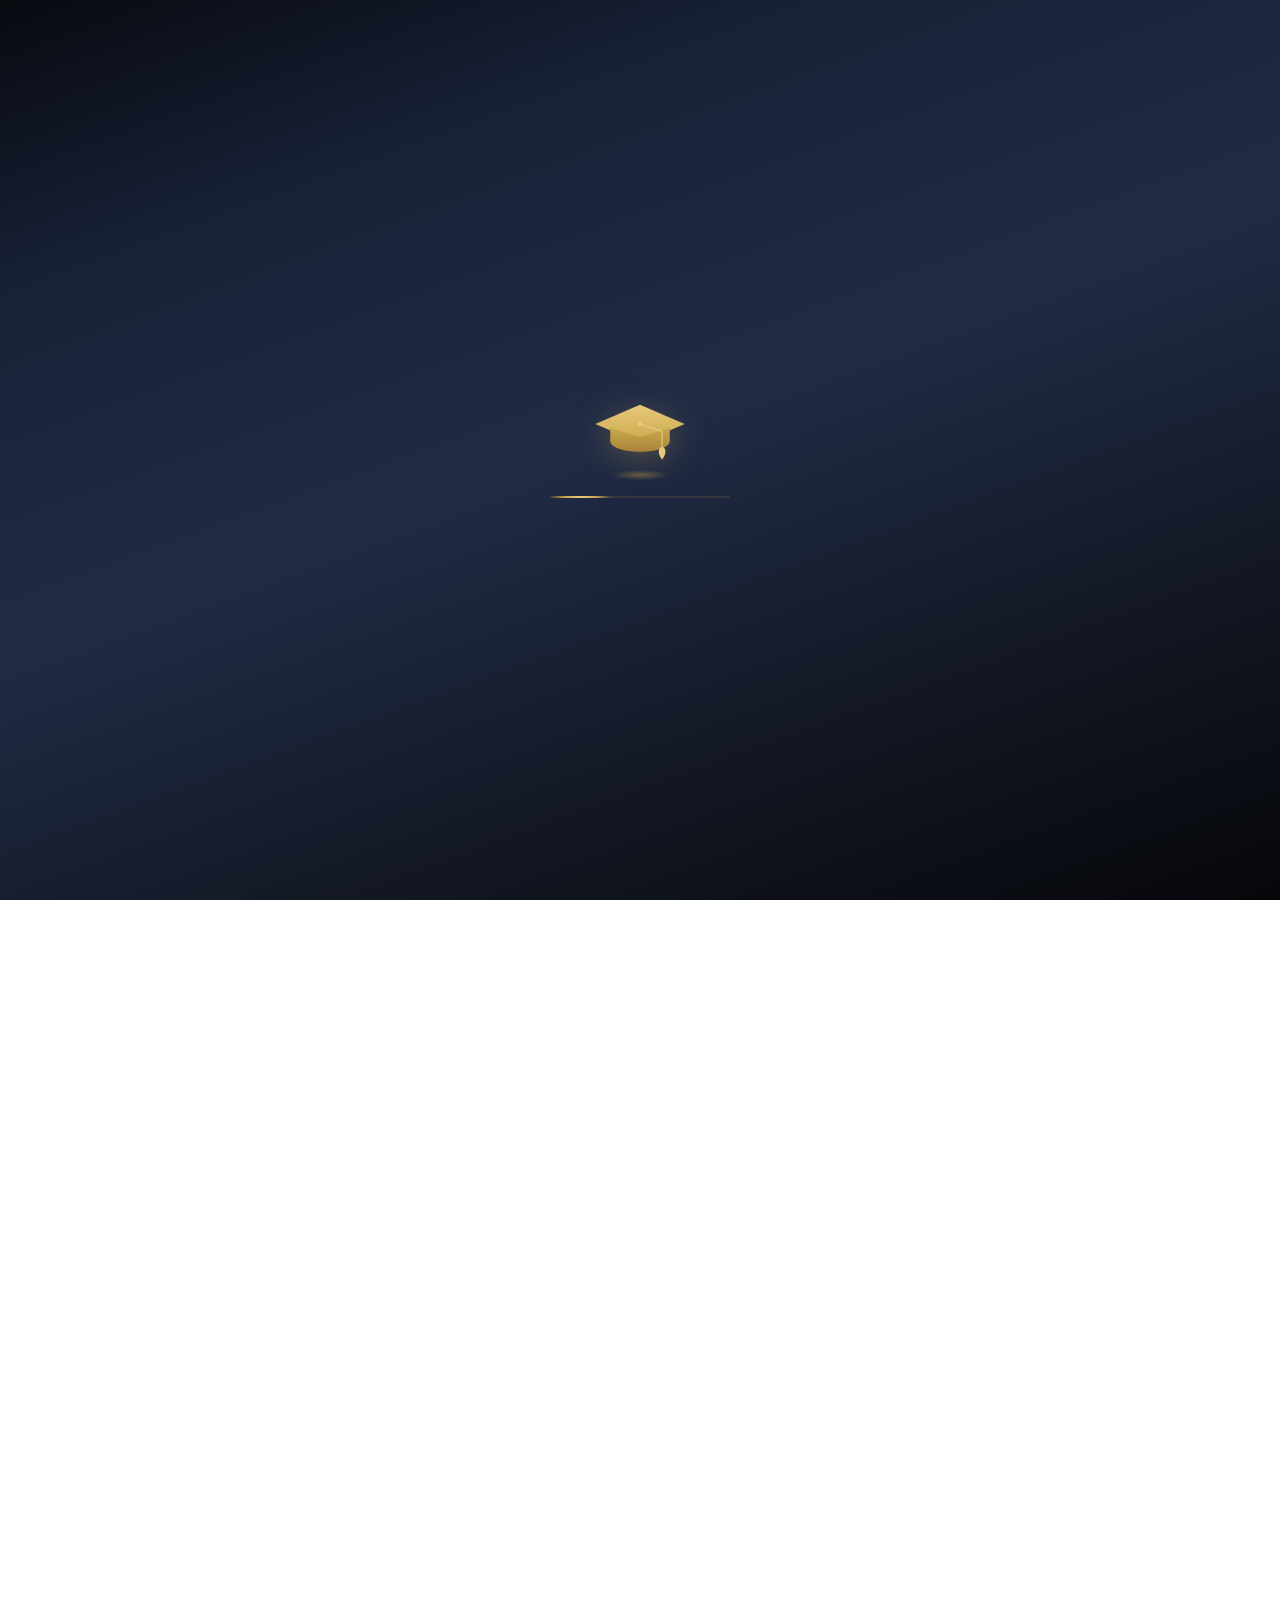
==== index.html @ 01c84d4c "Update index.html" ====
<!DOCTYPE html>
<html lang="en">
<head>
<meta charset="UTF-8">
<meta name="viewport" content="width=device-width, initial-scale=1.0">
<title>Appreciation Wall</title>
<style>
  @import url('https://fonts.googleapis.com/css2?family=Oswald:wght@400;600;700&family=Poppins:wght@300;400;500;600&family=Dancing+Script:wght@500;700&display=swap');

  *, *::before, *::after { box-sizing: border-box; margin: 0; padding: 0; }

  :root {
    --steel: #1a1e2e;
    --navy: #0d1117;
    --gold: #c9a84c;
    --gold-light: #e8c97a;
    --silver: #8a9bb0;
    --white: #f0f4f8;
    --card-bg: rgba(20, 26, 40, 0.85);
    --radius-card: 18px;
  }

  html { scroll-behavior: smooth; }

  #pageLoader {
    position: fixed;
    inset: 0;
    z-index: 9999;
    display: flex;
    align-items: center;
    justify-content: center;
    background: linear-gradient(160deg, #080a10 0%, #182137 22%, #202b46 48%, #121722 76%, #06070b 100%);
    transition: opacity 0.6s ease, visibility 0.6s ease;
  }

  #pageLoader.loader-hidden {
    opacity: 0;
    visibility: hidden;
    pointer-events: none;
  }

  .loader-cap-wrap {
    display: flex;
    flex-direction: column;
    align-items: center;
    gap: 30px;
    animation: loaderIn 0.7s cubic-bezier(0.22, 1, 0.36, 1) both;
  }

  @keyframes loaderIn {
    from { opacity: 0; transform: translateY(8px) scale(0.96); }
    to { opacity: 1; transform: translateY(0) scale(1); }
  }

  .loader-cap-stage {
    position: relative;
    display: flex;
    align-items: center;
    justify-content: center;
  }

  .loader-cap {
    width: clamp(64px, 10vw, 96px);
    height: auto;
    position: relative;
    z-index: 1;
    animation: capFloat 2.6s cubic-bezier(0.45, 0, 0.55, 1) infinite;
    filter: drop-shadow(0 6px 16px rgba(201,168,76,0.3));
  }

  .loader-cap-shadow {
    position: absolute;
    bottom: -14px;
    left: 50%;
    width: 56px;
    height: 10px;
    background: radial-gradient(ellipse, rgba(201,168,76,0.4) 0%, transparent 72%);
    transform: translateX(-50%);
    animation: shadowPulse 2.6s cubic-bezier(0.45, 0, 0.55, 1) infinite;
  }

  @keyframes capFloat {
    0%, 100% { transform: translateY(0); }
    50% { transform: translateY(-9px); }
  }

  @keyframes shadowPulse {
    0%, 100% { opacity: 0.55; transform: translateX(-50%) scale(1); }
    50% { opacity: 0.25; transform: translateX(-50%) scale(0.72); }
  }

  .loader-progress {
    width: clamp(130px, 18vw, 180px);
    height: 2px;
    border-radius: 2px;
    background: rgba(201,168,76,0.14);
    overflow: hidden;
    position: relative;
  }

  .loader-progress::after {
    content: '';
    position: absolute;
    top: 0;
    left: 0;
    height: 100%;
    width: 34%;
    border-radius: 2px;
    background: linear-gradient(90deg, transparent, var(--gold), var(--gold-light), var(--gold), transparent);
    box-shadow: 0 0 8px rgba(201,168,76,0.6);
    animation: progressSlide 1.6s cubic-bezier(0.65, 0, 0.35, 1) infinite;
  }

  @keyframes progressSlide {
    0% { left: -34%; }
    100% { left: 100%; }
  }

  @media (prefers-reduced-motion: reduce) {
    .loader-cap { animation: none; }
    .loader-cap-shadow { animation: none; }
    .loader-progress::after { animation: none; left: 0; width: 100%; }
  }

  body {
    font-family: 'Poppins', sans-serif;
    background: linear-gradient(160deg, #080a10 0%, #182137 22%, #202b46 48%, #121722 76%, #06070b 100%);
    background-attachment: fixed;
    min-height: 100vh;
    color: var(--white);
    overflow-x: hidden;
  }

  body::before {
    content: '';
    position: fixed;
    inset: 0;
    background:
      radial-gradient(ellipse 75% 50% at 50% 0%, rgba(201,168,76,0.22) 0%, transparent 60%),
      radial-gradient(ellipse 65% 55% at 10% 90%, rgba(60,90,150,0.45) 0%, transparent 65%),
      radial-gradient(ellipse 60% 50% at 95% 80%, rgba(180,130,45,0.20) 0%, transparent 65%),
      radial-gradient(ellipse 80% 40% at 50% 100%, rgba(6,7,11,0.75) 0%, transparent 70%);
    pointer-events: none;
    z-index: 0;
  }

  header {
    text-align: center;
    padding: 80px 20px 40px;
    position: relative;
    z-index: 1;
  }

  .header-eyebrow {
    font-family: 'Dancing Script', cursive;
    font-size: clamp(28px, 5vw, 40px);
    font-weight: 700;
    letter-spacing: 0.5px;
    color: var(--gold);
    text-transform: none;
    margin-bottom: 16px;
    opacity: 0;
  }

  body.content-ready .header-eyebrow {
    animation: fadeUp 0.8s ease forwards 0.1s;
  }

  header h1 {
    font-family: 'Poppins', sans-serif;
    font-size: clamp(2.8rem, 7vw, 5.5rem);
    font-weight: 700;
    letter-spacing: 2px;
    text-transform: uppercase;
    line-height: 1.05;
    color: var(--white);
    opacity: 0;
  }

  body.content-ready header h1 {
    animation: fadeUp 0.8s ease forwards 0.3s;
  }

  header h1 span {
    color: var(--gold);
    display: block;
  }

  .header-divider {
    width: min(320px, 70%);
    margin: 24px auto;
    opacity: 0;
  }

  body.content-ready .header-divider {
    animation: fadeUp 0.8s ease forwards 0.5s;
  }

  .header-divider svg {
    width: 100%;
    height: auto;
    display: block;
    overflow: visible;
  }

  .header-sub {
    font-size: 15px;
    color: var(--white);
    font-weight: 300;
    letter-spacing: 1px;
    max-width: 420px;
    margin: 0 auto;
    opacity: 0;
  }

  body.content-ready .header-sub {
    animation: fadeUp 0.8s ease forwards 0.7s;
  }

  .header-sub em {
    font-style: normal;
    font-weight: 600;
  }

  main {
    max-width: 780px;
    margin: 0 auto;
    padding: 20px 20px 100px;
    position: relative;
    z-index: 1;
  }

  .post-card {
    background: var(--card-bg);
    border: 1px solid rgba(201,168,76,0.18);
    border-radius: var(--radius-card);
    margin-bottom: 36px;
    overflow: hidden;
    backdrop-filter: blur(12px);
    -webkit-backdrop-filter: blur(12px);
    box-shadow: 0 8px 40px rgba(0,0,0,0.45), 0 1px 0 rgba(201,168,76,0.12) inset;
    opacity: 0;
    transform: translateY(40px);
    transition: opacity 0.65s ease, transform 0.65s ease, box-shadow 0.3s ease;
  }

  .post-card.visible {
    opacity: 1;
    transform: translateY(0);
  }

  .post-card:hover {
    box-shadow: 0 16px 60px rgba(0,0,0,0.55), 0 0 0 1px rgba(201,168,76,0.3), 0 1px 0 rgba(201,168,76,0.15) inset;
  }

  /* badge centered at top */
  .card-badge-wrap {
    display: flex;
    justify-content: center;
    padding: 18px 20px 14px;
    border-bottom: 1px solid rgba(255,255,255,0.06);
  }

  .card-badge {
    font-size: 12px;
    font-family: 'Poppins', sans-serif;
    letter-spacing: 2px;
    color: var(--gold);
    background: rgba(201,168,76,0.1);
    border: 1px solid rgba(201,168,76,0.25);
    padding: 6px 18px;
    border-radius: 20px;
    text-transform: uppercase;
  }

  .slideshow-wrap {
    position: relative;
    background: #0a0d14;
    overflow: hidden;
    aspect-ratio: 16/9;
  }

  @media (max-width: 480px) {
    .slideshow-wrap { aspect-ratio: 4/3; }
  }

  .slide {
    position: absolute;
    inset: 0;
    display: flex;
    align-items: center;
    justify-content: center;
    opacity: 0;
    transition: opacity 0.7s ease;
  }

  .slide.active { opacity: 1; }

  .slide-placeholder {
    width: 100%;
    height: 100%;
    display: flex;
    align-items: center;
    justify-content: center;
    flex-direction: column;
    gap: 10px;
    position: relative;
    overflow: hidden;
  }

  .slide-placeholder::before {
    content: '';
    position: absolute;
    inset: 0;
    background: linear-gradient(135deg, #1c2235 0%, #0f1520 50%, #1a2030 100%);
  }

  .slide-placeholder .upload-icon {
    position: relative;
    z-index: 1;
    width: 52px;
    height: 52px;
    opacity: 0.35;
  }

  .slide-placeholder .upload-label {
    position: relative;
    z-index: 1;
    font-size: 13px;
    color: var(--silver);
    opacity: 0.6;
    text-align: center;
    font-weight: 300;
  }

  .slide-placeholder img {
    position: absolute;
    inset: 0;
    width: 100%;
    height: 100%;
    object-fit: cover;
    opacity: 0;
    transition: opacity 0.4s ease;
  }

  .slide-placeholder img.loaded { opacity: 1; }

  .slide-btn {
    position: absolute;
    top: 50%;
    transform: translateY(-50%);
    z-index: 5;
    background: rgba(13,17,23,0.55);
    border: 1.5px solid #ffd97a;
    color: #ffd97a;
    width: 30px;
    height: 30px;
    border-radius: 50%;
    display: flex;
    align-items: center;
    justify-content: center;
    cursor: pointer;
    opacity: 0.9;
    transition: background 0.2s, border-color 0.2s, transform 0.2s, box-shadow 0.2s, opacity 0.2s;
    backdrop-filter: blur(3px);
    box-shadow: 0 0 10px rgba(255,217,122,0.45), 0 2px 8px rgba(0,0,0,0.5);
  }

  .slide-btn:hover {
    background: rgba(201,168,76,0.35);
    border-color: #ffe6a3;
    color: #ffe6a3;
    opacity: 1;
    box-shadow: 0 0 14px rgba(255,217,122,0.7), 0 2px 8px rgba(0,0,0,0.5);
    transform: translateY(-50%) scale(1.1);
  }

  .slide-btn.prev { left: 6px; }
  .slide-btn.next { right: 6px; }

  .slide-btn svg { width: 13px; height: 13px; fill: none; stroke: currentColor; stroke-width: 2.5; stroke-linecap: round; stroke-linejoin: round; }

  /* dots centered at bottom */
  .dots {
    position: absolute;
    bottom: 12px;
    left: 50%;
    transform: translateX(-50%);
    display: flex;
    gap: 6px;
    z-index: 5;
  }

  .dot {
    width: 6px;
    height: 6px;
    border-radius: 50%;
    background: rgba(232,201,122,0.4);
    border: 1px solid rgba(13,17,23,0.45);
    cursor: pointer;
    transition: background 0.2s, transform 0.2s, opacity 0.2s;
    padding: 0;
    box-shadow: 0 0 3px rgba(0,0,0,0.45);
  }

  .dot.active {
    background: var(--gold);
    transform: scale(1.3);
  }

  .file-input-overlay {
    display: none; /* hidden; triggered programmatically per empty slot */
  }

  /* clickable upload area only on empty placeholder slots */
  .slide-placeholder.empty {
    cursor: pointer;
  }

  .slide-placeholder.empty:hover::after {
    content: '';
    position: absolute;
    inset: 0;
    background: rgba(201,168,76,0.06);
    pointer-events: none;
  }

  /* caption area — no label, no actions */
  .caption-area {
    padding: 20px 22px 22px;
  }

  .caption-text {
    font-size: 15px;
    line-height: 1.75;
    color: var(--white);
    font-weight: 300;
    min-height: 44px;
  }

  .caption-text:empty::before {
    content: attr(data-placeholder);
    color: var(--silver);
    opacity: 0.45;
    pointer-events: none;
  }

  @keyframes fadeUp {
    from { opacity: 0; transform: translateY(20px); }
    to { opacity: 1; transform: translateY(0); }
  }

  footer {
    text-align: center;
    padding: 40px 20px 60px;
    position: relative;
    z-index: 1;
  }

  .footer-line {
    width: 1px;
    height: 40px;
    background: linear-gradient(to bottom, transparent, rgba(201,168,76,0.3), transparent);
    margin: 0 auto 16px;
  }

  .footer-text {
    font-size: 12px;
    letter-spacing: 3px;
    text-transform: uppercase;
    color: var(--silver);
    opacity: 0.4;
    font-family: 'Poppins', sans-serif;
  }

  .back-to-top {
    position: fixed;
    bottom: 28px;
    right: 28px;
    width: 48px;
    height: 48px;
    border-radius: 50%;
    background: rgba(20,26,40,0.9);
    border: 1px solid rgba(201,168,76,0.4);
    color: var(--gold-light);
    display: flex;
    align-items: center;
    justify-content: center;
    cursor: pointer;
    z-index: 50;
    backdrop-filter: blur(8px);
    -webkit-backdrop-filter: blur(8px);
    box-shadow: 0 6px 24px rgba(0,0,0,0.5);
    opacity: 0;
    visibility: hidden;
    transform: translateY(12px);
    transition: opacity 0.3s ease, transform 0.3s ease, background 0.2s ease, border-color 0.2s ease, visibility 0.3s;
  }

  .back-to-top.visible {
    opacity: 1;
    visibility: visible;
    transform: translateY(0);
  }

  .back-to-top:hover {
    background: rgba(201,168,76,0.18);
    border-color: var(--gold);
    transform: translateY(-3px);
  }

  .back-to-top svg {
    width: 20px;
    height: 20px;
    fill: none;
    stroke: currentColor;
    stroke-width: 2.5;
    stroke-linecap: round;
    stroke-linejoin: round;
  }

  @media (max-width: 480px) {
    .back-to-top {
      bottom: 18px;
      right: 18px;
      width: 44px;
      height: 44px;
    }
  }
</style>
</head>
<body>

<div id="pageLoader" aria-hidden="true">
  <div class="loader-cap-wrap">
    <div class="loader-cap-stage">
      <div class="loader-cap-shadow"></div>
      <svg class="loader-cap" viewBox="0 0 200 136" xmlns="http://www.w3.org/2000/svg">
        <defs>
          <linearGradient id="capGrad" x1="0" y1="0" x2="0" y2="1">
            <stop offset="0%" stop-color="var(--gold-light)"/>
            <stop offset="100%" stop-color="var(--gold)"/>
          </linearGradient>
          <linearGradient id="capGradSoft" x1="0" y1="0" x2="0" y2="1">
            <stop offset="0%" stop-color="var(--gold)"/>
            <stop offset="100%" stop-color="#a9843a"/>
          </linearGradient>
        </defs>
        <!-- Mortarboard top -->
        <polygon points="100,8 193,48 100,88 7,48" fill="url(#capGrad)"/>
        <!-- Underside of board -->
        <path d="M38,56 L38,84 C38,96 65,106 100,106 C135,106 162,96 162,84 L162,56 L100,76 Z" fill="url(#capGradSoft)"/>
        <!-- Button on top -->
        <circle cx="100" cy="48" r="5" fill="var(--gold-light)"/>
        <!-- Tassel cord -->
        <path d="M100,48 L146,63 L146,96" fill="none" stroke="var(--gold-light)" stroke-width="2.5" stroke-linecap="round"/>
        <!-- Tassel tail -->
        <path d="M146,96 C142,96 139,100 139,105 C139,113 146,122 146,122 C146,122 153,113 153,105 C153,100 150,96 146,96 Z" fill="var(--gold-light)"/>
      </svg>
    </div>
    <div class="loader-progress"></div>
  </div>
</div>

<header>
	<p class="header-eyebrow">
    ‎I would like to express my deepest gratitude:
	</p>
  <div class="header-divider">
    <svg viewBox="0 0 750 70" xmlns="http://www.w3.org/2000/svg">
      <g id="dividerLeft">
        <polygon points="0,35 15,27 30,35 15,43" fill="var(--gold)"/>
        <line x1="30" y1="35" x2="260" y2="35" stroke="var(--gold)" stroke-width="2.2"/>
        <path d="M260,35 C274,18 298,14 320,19 C338,23 355,27 373,33
                 C355,30 340,32 320,29 C299,26 276,27 260,35 Z" fill="var(--gold)"/>
        <path d="M268,38 C276,45 284,42 282,35 C280,30 273,30 271,34" fill="none" stroke="var(--gold)" stroke-width="1.4" stroke-linecap="round"/>
      </g>
      <use href="#dividerLeft" transform="translate(750,0) scale(-1,1)"/>
      <path d="M375,44 L378,50 L375,56 L372,50 Z" fill="var(--gold-light)"/>
    </svg>
  </div>
	<p class="header-sub">
	To my <em>parents</em>, for their relentless efforts and sacrifices to provide.
	</p>

	<br>

	<p class="header-sub">
	To my <em>tita Tita</em> and <em>ate Klarisse</em>, for the laptop and support that helped me get through college.
	</p>

	<br>

	<p class="header-sub">
	To my <em>ate Bea</em>, for the semestral allowance and support.
	</p>

	<br>

	<p class="header-sub">
	To my <em>family, friends, instructors/mentors, OJT supervisors/colleagues</em>, and <em>alma mater</em>, for making my college life bearable and full of wisdom.
	</p>

	<br>

	<p class="header-sub">
	Lastly, to the <em>legislators</em> and <em>taxpayers</em> who made Republic Act No. 10931 possible.
	</p>
		
	<br>

	<p class="header-sub">
	This wouldn't be this without you.
	</p>
  
</header>

<main id="cards-container"></main>

<button class="back-to-top" id="backToTop" aria-label="Back to top">
  <svg viewBox="0 0 24 24"><line x1="12" y1="19" x2="12" y2="5"/><polyline points="5 12 12 5 19 12"/></svg>
</button>

<script>
// ─────────────────────────────────────────────────────────────────
//  HOW TO ADD YOUR OWN PHOTOS
//  Put your image files in the SAME folder as this HTML file, then
//  list the filenames inside the "photos" array for each card.
//  Empty string "" = tap-to-upload placeholder slot.
// ─────────────────────────────────────────────────────────────────
const postsData = [
  {
    badge: 'Student Council Family',
    photos: ['sets.jpeg', 'acets.jpeg'],
    caption: 'Grateful to be part of SETS and ACETS, thank you sa tiwala',
  },
  {
    badge: 'TTEC Family',
    photos: ['ttc1.jpg', 'ttec.jpeg'],
    caption: 'Most memorable OJT experience, super babait',
  },
  {
    badge: 'TESDA PTC Family',
    photos: ['tesda.jpeg', 'marie1.jpg', 'marie2.jpg'],
    caption: 'Daming ganap dito HAHAHAHAHAHA',
  },
  {
    badge: 'Belen & Friends',
    photos: [ 'group1.jpg', 'group.jpg', 'group2.jpg', 'group3.jpg', 'mau.jpg', 'celeste.jpg', 'kholyn.jpg'],
    caption: "Basta pag sinabing kasama ang Belen & Friends 'to na yun LOL",
  },
];

// Shared hidden file input — reused for each empty slot click
const sharedInput = document.createElement('input');
sharedInput.type = 'file';
sharedInput.accept = 'image/*';
sharedInput.style.display = 'none';
document.body.appendChild(sharedInput);

function fillSlot(placeholder, file) {
  const reader = new FileReader();
  reader.onload = (ev) => {
    let img = placeholder.querySelector('img');
    if (!img) {
      img = document.createElement('img');
      img.alt = 'Uploaded photo';
      placeholder.appendChild(img);
    }
    img.src = ev.target.result;
    img.onload = () => img.classList.add('loaded');
    const icon = placeholder.querySelector('.upload-icon');
    const label = placeholder.querySelector('.upload-label');
    if (icon) icon.style.display = 'none';
    if (label) label.style.display = 'none';
    placeholder.classList.remove('empty');
    placeholder.style.cursor = 'default';
  };
  reader.readAsDataURL(file);
}

function buildCard(post, index) {
  const card = document.createElement('article');
  card.className = 'post-card';
  card.style.transitionDelay = `${index * 0.05}s`;

  const numSlides = post.photos.length;

  const slidesHTML = post.photos.map((filename, i) => {
    if (filename && filename.trim() !== '') {
      return `
        <div class="slide${i === 0 ? ' active' : ''}" data-index="${i}">
          <div class="slide-placeholder">
            <img src="${filename.trim()}" alt="Photo ${i + 1}" class="loaded">
          </div>
        </div>`;
    }
    return `
      <div class="slide${i === 0 ? ' active' : ''}" data-index="${i}">
        <div class="slide-placeholder empty">
          <svg class="upload-icon" viewBox="0 0 52 52" fill="none" xmlns="http://www.w3.org/2000/svg">
            <rect x="6" y="12" width="40" height="30" rx="4" stroke="#8a9bb0" stroke-width="1.5"/>
            <circle cx="18" cy="22" r="4" stroke="#8a9bb0" stroke-width="1.5"/>
            <path d="M6 34 l10-10 8 8 6-6 16 14" stroke="#8a9bb0" stroke-width="1.5" stroke-linejoin="round" fill="none"/>
          </svg>
          <span class="upload-label">Tap to add photo</span>
        </div>
      </div>`;
  }).join('');

  const dotsHTML = Array.from({ length: numSlides }, (_, i) =>
    `<button class="dot${i === 0 ? ' active' : ''}" data-dot="${i}" aria-label="Slide ${i+1}"></button>`
  ).join('');

  card.innerHTML = `
    <div class="card-badge-wrap">
      <span class="card-badge">${post.badge}</span>
    </div>
    <div class="slideshow-wrap">
      ${slidesHTML}
      ${numSlides > 1 ? `
      <button class="slide-btn prev" aria-label="Previous">
        <svg viewBox="0 0 24 24"><polyline points="15 18 9 12 15 6"/></svg>
      </button>
      <button class="slide-btn next" aria-label="Next">
        <svg viewBox="0 0 24 24"><polyline points="9 18 15 12 9 6"/></svg>
      </button>
      <div class="dots">${dotsHTML}</div>
      ` : ''}
    </div>
    <div class="caption-area">
      <div class="caption-text">${post.caption}</div>
    </div>
  `;

  // Attach click-to-upload on each empty slot individually (does NOT block nav buttons)
  card.querySelectorAll('.slide-placeholder.empty').forEach(placeholder => {
    placeholder.addEventListener('click', () => {
      sharedInput.onchange = (e) => {
        if (e.target.files[0]) fillSlot(placeholder, e.target.files[0]);
        sharedInput.value = '';
      };
      sharedInput.click();
    });
  });

  return card;
}

function initSlideshow(card, numSlides) {
  if (numSlides <= 1) return;
  const slides = card.querySelectorAll('.slide');
  const dots = card.querySelectorAll('.dot');
  const wrap = card.querySelector('.slideshow-wrap');
  let current = 0;

  function goTo(n) {
    slides[current].classList.remove('active');
    dots[current].classList.remove('active');
    current = (n + numSlides) % numSlides;
    slides[current].classList.add('active');
    dots[current].classList.add('active');
  }

  card.querySelector('.slide-btn.prev').addEventListener('click', () => goTo(current - 1));
  card.querySelector('.slide-btn.next').addEventListener('click', () => goTo(current + 1));
  dots.forEach((dot, i) => dot.addEventListener('click', () => goTo(i)));

  // Touch + mouse swipe support
  let startX = 0;
  let startY = 0;
  let isDragging = false;
  let isHorizontal = false;

  function onDragStart(x, y) {
    startX = x;
    startY = y;
    isDragging = true;
    isHorizontal = false;
    wrap.style.cursor = 'grabbing';
  }

  function onDragMove(x, y) {
    if (!isDragging) return;
    const dx = x - startX;
    const dy = y - startY;
    if (!isHorizontal && Math.abs(dx) > Math.abs(dy) && Math.abs(dx) > 8) {
      isHorizontal = true;
    }
  }

  function onDragEnd(x) {
    if (!isDragging) return;
    isDragging = false;
    wrap.style.cursor = 'grab';
    const dx = x - startX;
    if (isHorizontal && Math.abs(dx) > 40) {
      goTo(dx < 0 ? current + 1 : current - 1);
    }
    isHorizontal = false;
  }

  // Mouse events
  wrap.addEventListener('mousedown', (e) => { e.preventDefault(); onDragStart(e.clientX, e.clientY); });
  window.addEventListener('mousemove', (e) => { if (isDragging) onDragMove(e.clientX, e.clientY); });
  window.addEventListener('mouseup', (e) => { if (isDragging) onDragEnd(e.clientX); });

  // Touch events
  wrap.addEventListener('touchstart', (e) => {
    onDragStart(e.touches[0].clientX, e.touches[0].clientY);
  }, { passive: true });

  wrap.addEventListener('touchmove', (e) => {
    onDragMove(e.touches[0].clientX, e.touches[0].clientY);
    if (isHorizontal) e.preventDefault();
  }, { passive: false });

  wrap.addEventListener('touchend', (e) => {
    onDragEnd(e.changedTouches[0].clientX);
  }, { passive: true });

  wrap.style.cursor = 'grab';
}

const container = document.getElementById('cards-container');
postsData.forEach((post, i) => {
  const card = buildCard(post, i);
  container.appendChild(card);
  initSlideshow(card, post.photos.length);
});

const observer = new IntersectionObserver((entries) => {
  entries.forEach(entry => {
    if (entry.isIntersecting) {
      entry.target.classList.add('visible');
      observer.unobserve(entry.target);
    }
  });
}, { threshold: 0.1 });

// Page loader
(function () {
  const loader = document.getElementById('pageLoader');
  if (!loader) return;
  const MIN_VISIBLE = 2600; // ms, so the loader doesn't just flash
  const start = Date.now();

  function revealContent() {
    // Kick off the header entrance animations and start watching
    // cards for scroll-in reveals only once the loader is gone.
    document.body.classList.add('content-ready');
    document.querySelectorAll('.post-card').forEach(c => observer.observe(c));
  }

  function hideLoader() {
    const elapsed = Date.now() - start;
    const wait = Math.max(0, MIN_VISIBLE - elapsed);
    setTimeout(() => {
      loader.classList.add('loader-hidden');
      revealContent();
      setTimeout(() => loader.remove(), 650);
    }, wait);
  }

  if (document.readyState === 'complete') {
    hideLoader();
  } else {
    window.addEventListener('load', hideLoader);
  }
})();

// Back to top button
const backToTopBtn = document.getElementById('backToTop');

function toggleBackToTop() {
  const scrollY = window.scrollY || document.documentElement.scrollTop;
  const nearBottom = window.innerHeight + scrollY >= document.documentElement.scrollHeight - 200;
  if (nearBottom) {
    backToTopBtn.classList.add('visible');
  } else {
    backToTopBtn.classList.remove('visible');
  }
}

window.addEventListener('scroll', toggleBackToTop, { passive: true });
toggleBackToTop();

backToTopBtn.addEventListener('click', () => {
  window.scrollTo({ top: 0, behavior: 'smooth' });
});
</script>

<!-- Vercel Analytics: tracks visitors & page views -->
<script>
  window.va = window.va || function () { (window.vaq = window.vaq || []).push(arguments); };
</script>
<script defer src="/_vercel/insights/script.js"></script>

</body>
</html>
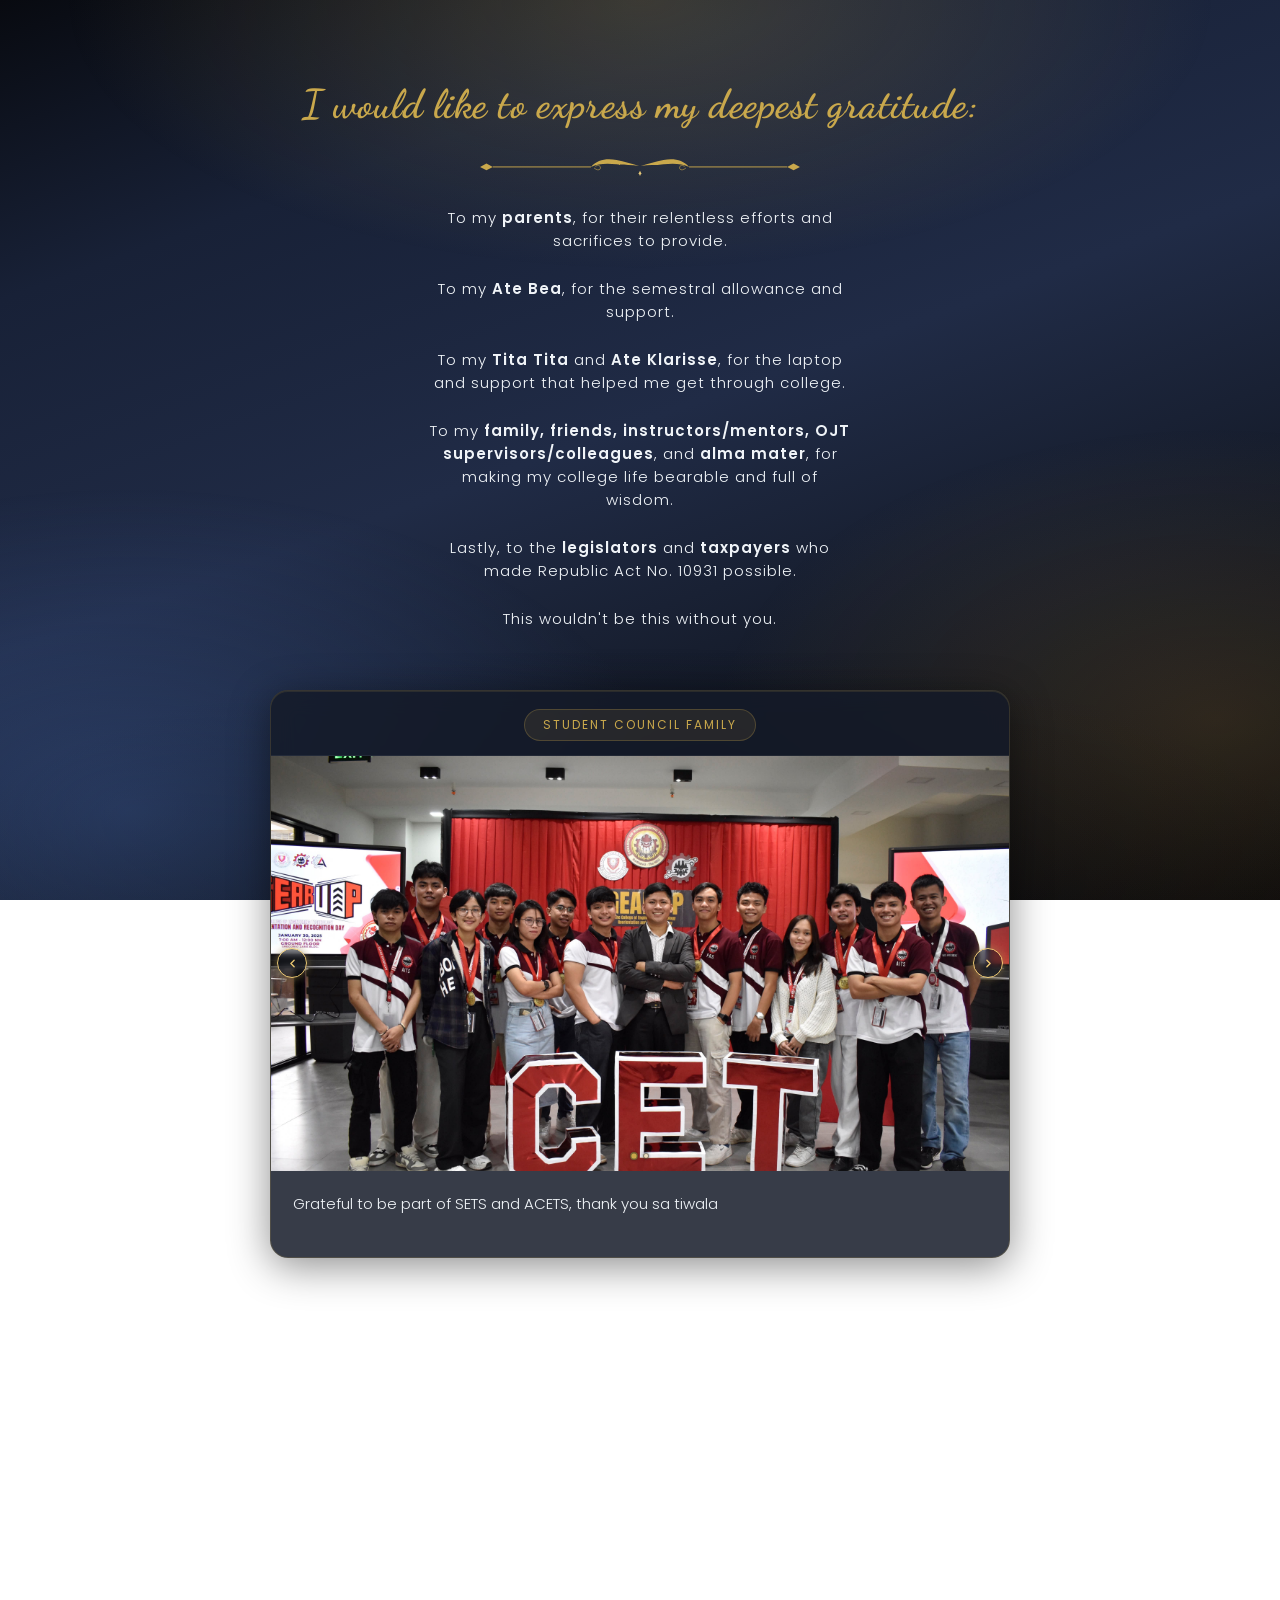
==== commit ec71311f: "Update photo filename in Belen & Friends section" ====
--- a/index.html
+++ b/index.html
@@ -586,13 +586,13 @@
 	<br>
 
 	<p class="header-sub">
-	To my <em>tita Tita</em> and <em>ate Klarisse</em>, for the laptop and support that helped me get through college.
+	To my <em>Ate Bea</em>, for the semestral allowance and support.
 	</p>
 
 	<br>
 
 	<p class="header-sub">
-	To my <em>ate Bea</em>, for the semestral allowance and support.
+	To my <em>Tita Tita</em> and <em>Ate Klarisse</em>, for the laptop and support that helped me get through college.
 	</p>
 
 	<br>
@@ -646,7 +646,7 @@
   },
   {
     badge: 'Belen & Friends',
-    photos: [ 'group1.jpg', 'group.jpg', 'group2.jpg', 'group3.jpg', 'mau.jpg', 'celeste.jpg', 'kholyn.jpg'],
+    photos: [ 'grad.JPG', 'gradd.JPG', 'group1.jpg', 'group.jpg', 'group2.jpg', 'group3.jpg', 'mau.jpg', 'celeste.jpg', 'kholyn.jpg'],
     caption: "Basta pag sinabing kasama ang Belen & Friends 'to na yun LOL",
   },
 ];
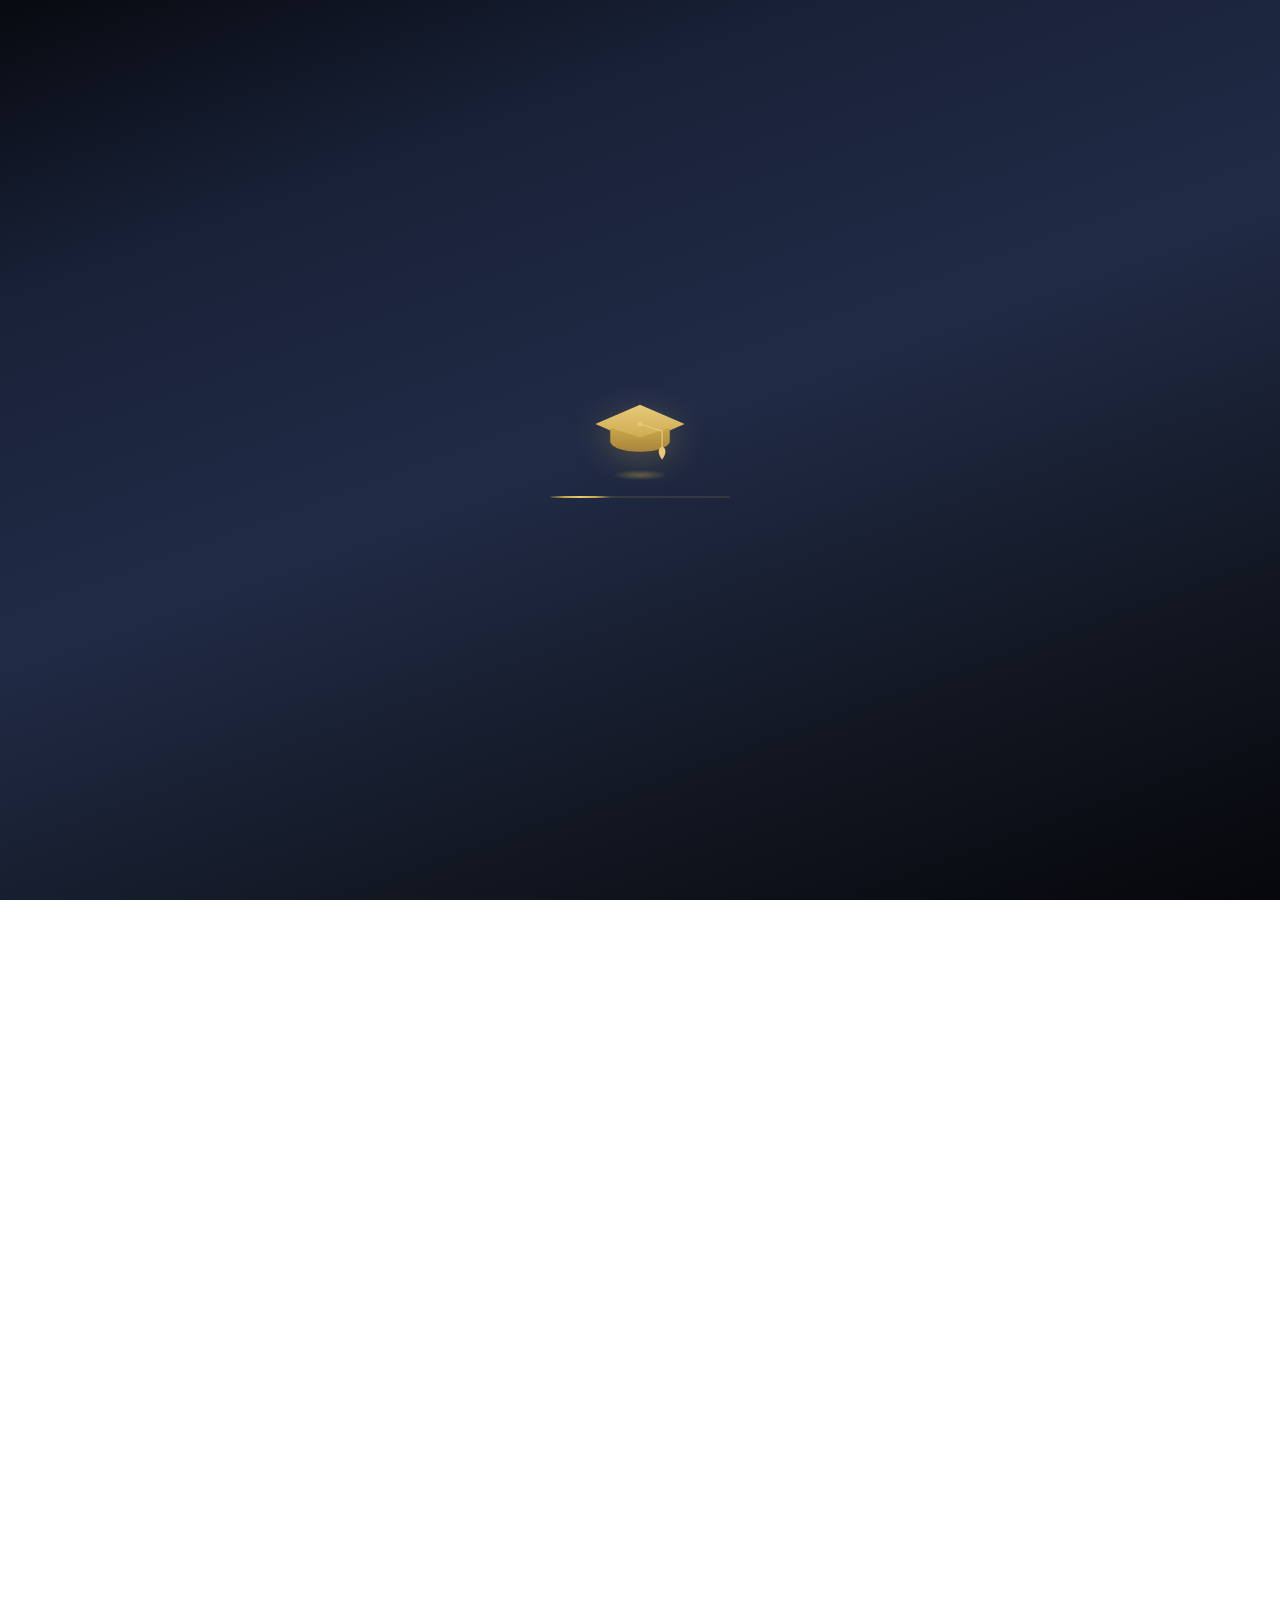
==== commit 996c43ca: "Update index.html" ====
--- a/index.html
+++ b/index.html
@@ -1,5 +1,5 @@
 <!DOCTYPE html>
-<html lang="en">
+<html lang="en" class="is-loading">
 <head>
 <meta charset="UTF-8">
 <meta name="viewport" content="width=device-width, initial-scale=1.0">
@@ -21,6 +21,11 @@
   }
 
   html { scroll-behavior: smooth; }
+
+  html.is-loading, html.is-loading body {
+    overflow: hidden !important;
+    height: 100%;
+  }
 
   #pageLoader {
     position: fixed;
@@ -857,6 +862,7 @@
     const wait = Math.max(0, MIN_VISIBLE - elapsed);
     setTimeout(() => {
       loader.classList.add('loader-hidden');
+      document.documentElement.classList.remove('is-loading');
       revealContent();
       setTimeout(() => loader.remove(), 650);
     }, wait);
